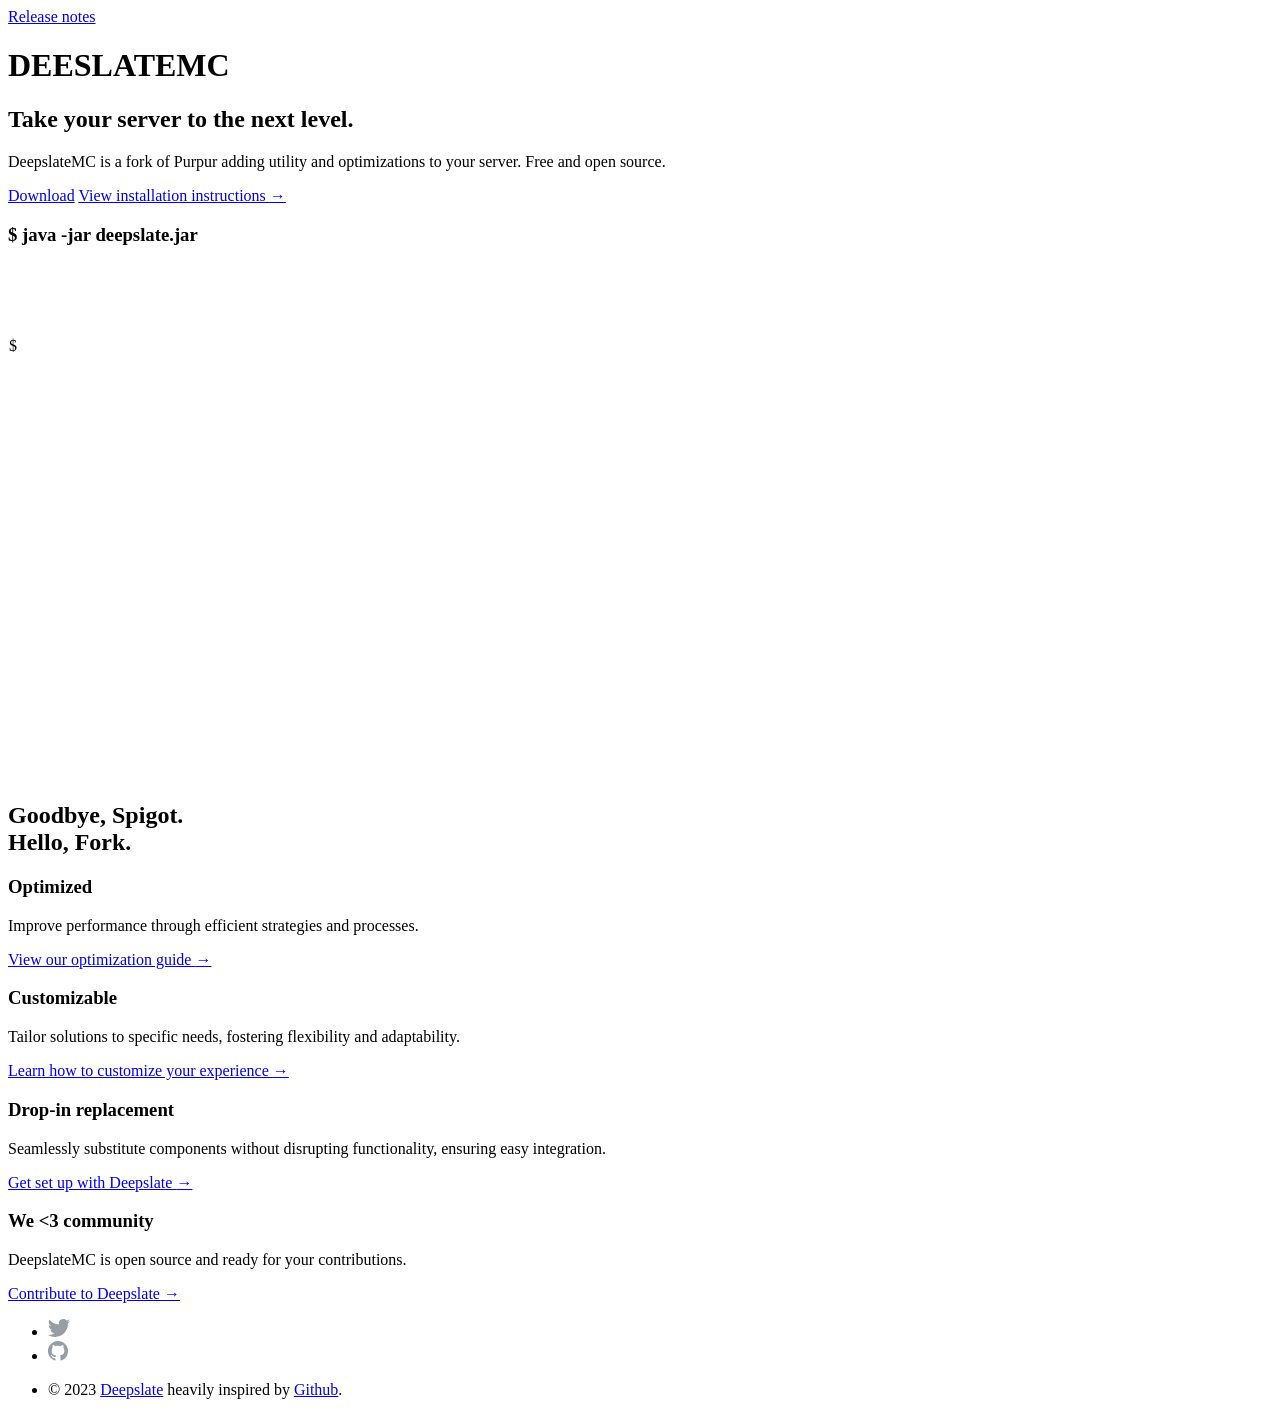
==== index.html @ 17aedf77 "Update index.html" ====
<!DOCTYPE html>
<html lang="en">
<head>
    <meta charset="UTF-8">
    <link rel="stylesheet" type="text/css" href="assets/css/style.css">
    <meta name="viewport" content="width=device-width, initial-scale=1.0">
    <title>DeepslateMC</title>
</head>
<body>
<body class="body-fluid font-mktg">
	<div class="bg-black text-white">
		<header role="banner">
			<nav class="d-flex flex-content-center flex-justify-between  mx-auto px-3 px-md-6" role="navigation">
				<div class="d-flex flex-auto flex-items-center flex-justify-end">
					<a href="https://github.com/deepslatemc/deepslate/releases/latest" class="d-inline-block f5-mktg-fluid text-normal text-white py-4 mr-4 no-underline">Release notes</a>
				</div>
			</nav>
		</header>
	</div>

	<main class="bg-black text-white overflow-hidden">
		<div class="container-xl mx-auto px-3 px-md-4 pt-8 col-md-10 col-lg-6">
			<div class="d-flex flex-column flex-justify-start flex-items-start">
				<h1 class="text-mono f4-mktg-fluid text-normal text-center text-gray-light mb-1">
					DEESLATEMC
				</h1>
				<h2 class="h1-mktg-fluid mb-3">Take your server to the next level.</h2>
				<p class="f2-mktg-fluid text-gray-light mb-5">DeepslateMC is a fork of Purpur adding utility and optimizations to your server. Free and open&nbsp;source.</p>

					<a class="btn-mktg-fluid btn-lg-mktg-fluid" href="https://deepslatemc.github.io/deepslate/download">Download</a>
				<a class="mt-3 d-block f5-mktg-fluid text-gray-light Bump-link no-underline" href="https://deepslatemc.gitbook.io/docs" target="_blank">View installation instructions <span class="Bump-link-symbol">→</span>
				</a>

			</div>
		</div>
		<div class="position-relative glow py-12">
			<tab-container>
				<div class="container-xl mx-auto px-3 px-md-4 mb-6">
					<!-- Terminal -->
					<h3 class="command-header text-mono f2 text-normal text-center mb-2">
						<span class="text-blue-mktg mr-2">$</span>
						<span class="command command-1 type-animate d-none">java -jar deepslate.jar</span>
					</h3>
                    <br>
                    <br>

					<div class="col-12 col-lg-10 mx-auto bg-true-black rounded-2 box-shadow-default-mktg position-relative cli-window overflow-x-scroll" style="height: 480px; border: 1px solid rgba(255, 255, 255, 0.1)">
						<div class="py-2 px-3 text-center">
							<div class="position-absolute left-3">
								<div class="d-inline-block circle bg-white mr-1" style="width: 12px; height: 12px; opacity: 0.1"></div>
								<div class="d-inline-block circle bg-white mr-1" style="width: 12px; height: 12px; opacity: 0.1"></div>
								<div class="d-inline-block circle bg-white mr-1" style="width: 12px; height: 12px; opacity: 0.1"></div>
							</div>
						</div>
						<div class="f4-mktg-fluid px-5 text-white-fade text-mono mt-5">
							<span class="text-white mr-1">$</span>
							<div role="tabpanel" class="d-inline" hidden>
								<span class="command command-1 type-animate text-white d-none">java -jar server.jar</span>
								<div class="command command-1 type-animate-done d-none"><br>
									<strong class="text-white">Loading libraries, please wait..</strong><br><br>
									</span> <span class="text-white">Preparing level "world"</span></span><br>
                                    </span> <span class="text-white">Preparing start region for dimension minecraft:overworld</span></span><br>
                                    </span> <span class="text-white">Time elapsed: 235 ms</span></span><br>
                                    </span> <span class="text-white">Preparing start region for dimension minecraft:the_nether</span></span><br>
                                    </span> <span class="text-white">Time elapsed: 250 ms</span></span><br>
                                    </span> <span class="text-white">Preparing start region for dimension minecraft:the_end</span></span><br>
                                    </span> <span class="text-white">Time elapsed: 124 ms</span></span><br>
                                    </span> <span class="text-white">Running delayed init tasks</span></span><br>
                                    </span> <span class="text-green">Done (2.274s)! For help, type "help"</span></span><br>
								</div>
							</div>
						</div>
					</div>
					<!-- /Terminal -->
				</div>
			</tab-container>
		</div>

		<div class="bg-white text-gray-dark position-relative">
			<div class="mask"></div>

			<div class="container-xl mx-auto px-3 px-md-4 pt-8 pb-4">
				<div class="d-flex flex-column gutter-spacious">
					<h2 class="col-12 col-md-8 h2-mktg-fluid mb-6 mb-md-7" style="z-index: 1">Goodbye, Spigot. <br> Hello, Fork.</h2>

					<div class="col-12 d-flex flex-wrap gutter-spacious">
						<div class="col-12 col-md-3 mb-6 d-flex flex-column flex-items-start">
							<h3 class="h5-mktg-fluid mb-1">Optimized</h3>
							<p class="text-gray-light f5-mktg-fluid">Improve performance through efficient strategies and processes.</p>
							<a class="f6-mktg-fluid link-purple-mktg Bump-link no-underline" href="https://deepslatemc.gitbook.io/docs">View our optimization guide <span class="Bump-link-symbol">→</span></a>
						</div>

						<div class="col-12 col-md-3 mb-6 d-flex flex-column flex-items-start">
							<h3 class="h5-mktg-fluid mb-1">Customizable</h3>
							<p class="text-gray-light f5-mktg-fluid">Tailor solutions to specific needs, fostering flexibility and adaptability.</p>
							<a class="f6-mktg-fluid link-purple-mktg Bump-link no-underline" href="https://deepslatemc.gitbook.io/docs">Learn how to customize your experience <span class="Bump-link-symbol">→</span></a>
						</div>

						<div class="col-12 col-md-3 mb-6 d-flex flex-column flex-items-start">
							<h3 class="h5-mktg-fluid mb-1">Drop-in replacement</h3>
							<p class="text-gray-light f5-mktg-fluid">Seamlessly substitute components without disrupting functionality, ensuring easy integration.</p>
							<a class="f6-mktg-fluid link-purple-mktg Bump-link no-underline" href="https://deepslatemc.gitbook.io/docs">Get set up with Deepslate <span class="Bump-link-symbol">→</span></a>

						</div>

						<div class="col-12 col-md-3 mb-6 d-flex flex-column flex-items-start">
							<h3 class="h5-mktg-fluid mb-1">We &#60;3 community</h3>
							<p class="text-gray-light f5-mktg-fluid">DeepslateMC is open source and ready for your contributions.</p>
							<a class="f6-mktg-fluid link-purple-mktg Bump-link no-underline" href="https://github.com/deepslatemc/deepslate">Contribute to Deepslate <span class="Bump-link-symbol">→</span></a>
						</div>
					</div>
				</div>
			</div>
		</div>
	</main>
		<div class="bg-gray-light">
			<div class="container-xl px-3 px-md-4 f6 py-4 d-sm-flex flex-justify-between flex-row-reverse flex-items-center">
				<ul class="list-style-none d-flex flex-items-center mb-3 mb-sm-0 lh-condensed-ultra">
					<li class="mr-3">
						<a href="https://twitter.co," title="Twitter (COMING SOON)" style="color: #959da5;">
							<svg xmlns="http://www.w3.org/2000/svg" viewBox="0 0 273.5 222.3" class="d-block" height="18">
								<path d="M273.5 26.3a109.77 109.77 0 0 1-32.2 8.8 56.07 56.07 0 0 0 24.7-31 113.39 113.39 0 0 1-35.7 13.6 56.1 56.1 0 0 0-97 38.4 54 54 0 0 0 1.5 12.8A159.68 159.68 0 0 1 19.1 10.3a56.12 56.12 0 0 0 17.4 74.9 56.06 56.06 0 0 1-25.4-7v.7a56.11 56.11 0 0 0 45 55 55.65 55.65 0 0 1-14.8 2 62.39 62.39 0 0 1-10.6-1 56.24 56.24 0 0 0 52.4 39 112.87 112.87 0 0 1-69.7 24 119 119 0 0 1-13.4-.8 158.83 158.83 0 0 0 86 25.2c103.2 0 159.6-85.5 159.6-159.6 0-2.4-.1-4.9-.2-7.3a114.25 114.25 0 0 0 28.1-29.1" fill="currentColor"></path>
							</svg>
						</a>
					</li>
					<li>
						<a href="https://github.com/deepslatemc" title="GitHub's organization" style="color: #959da5;">
							<svg height="20" fill="#959da5" class="octicon octicon-mark-github d-block" alt="GitHub" viewBox="0 0 16 16" version="1.1" width="20" aria-hidden="true">
								<path fill-rule="evenodd" d="M8 0C3.58 0 0 3.58 0 8c0 3.54 2.29 6.53 5.47 7.59.4.07.55-.17.55-.38 0-.19-.01-.82-.01-1.49-2.01.37-2.53-.49-2.69-.94-.09-.23-.48-.94-.82-1.13-.28-.15-.68-.52-.01-.53.63-.01 1.08.58 1.23.82.72 1.21 1.87.87 2.33.66.07-.52.28-.87.51-1.07-1.78-.2-3.64-.89-3.64-3.95 0-.87.31-1.59.82-2.15-.08-.2-.36-1.02.08-2.12 0 0 .67-.21 2.2.82.64-.18 1.32-.27 2-.27.68 0 1.36.09 2 .27 1.53-1.04 2.2-.82 2.2-.82.44 1.1.16 1.92.08 2.12.51.56.82 1.27.82 2.15 0 3.07-1.87 3.75-3.65 3.95.29.25.54.73.54 1.48 0 1.07-.01 1.93-.01 2.2 0 .21.15.46.55.38A8.013 8.013 0 0 0 16 8c0-4.42-3.58-8-8-8z"></path>
							</svg>
						</a>
					</li>
				</ul>
				<ul class="list-style-none d-flex text-gray">
					<li class="mr-3">&copy; 2023 <a href="https://github.com/DeepslateMC">Deepslate</a> heavily inspired by <a href="https://github.com">Github</a>.</li>
				</ul>
			</div>
		</div>
	</div>
 </body>
 <script src="assets/js/script.js"></script>
</html>
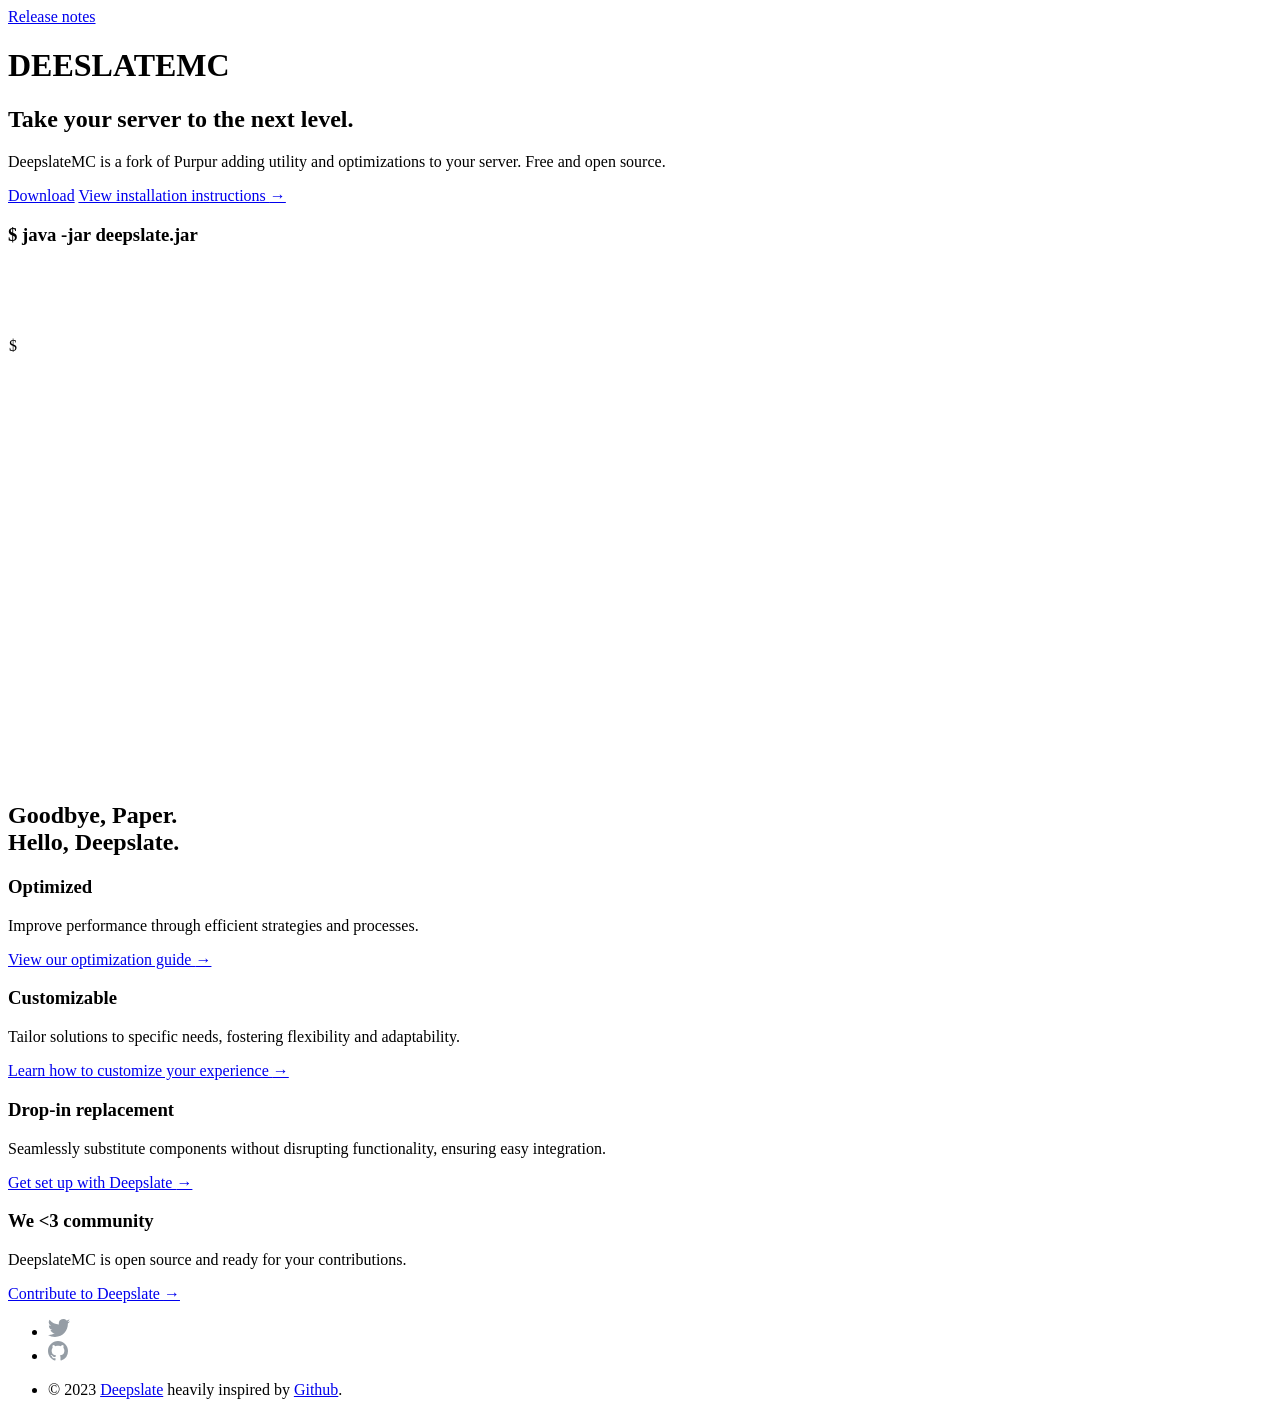
==== commit e3ae7d9b: "Update index.html" ====
--- a/index.html
+++ b/index.html
@@ -81,7 +81,7 @@
 
 			<div class="container-xl mx-auto px-3 px-md-4 pt-8 pb-4">
 				<div class="d-flex flex-column gutter-spacious">
-					<h2 class="col-12 col-md-8 h2-mktg-fluid mb-6 mb-md-7" style="z-index: 1">Goodbye, Spigot. <br> Hello, Fork.</h2>
+					<h2 class="col-12 col-md-8 h2-mktg-fluid mb-6 mb-md-7" style="z-index: 1">Goodbye, Paper. <br> Hello, Deepslate.</h2>
 
 					<div class="col-12 d-flex flex-wrap gutter-spacious">
 						<div class="col-12 col-md-3 mb-6 d-flex flex-column flex-items-start">
